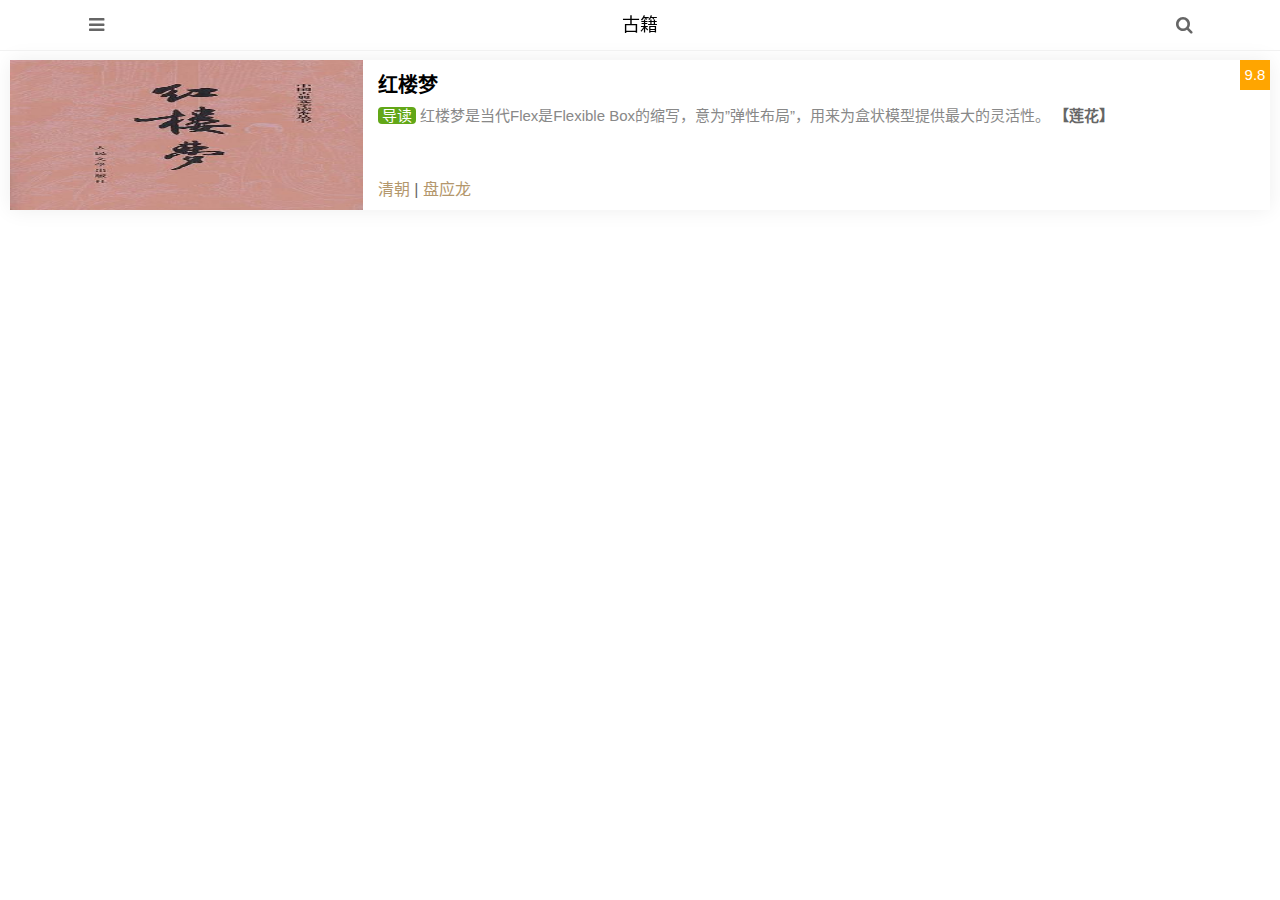
==== book/book.html @ 469dbaa5 "Initial commit" ====
<!DOCTYPE html>
<html lang="zh-CN">
<head>
    <meta charset="UTF-8">
    <meta http-equiv="X-UA-Compatible" content="IE=edge">
    <meta name="viewport" content="width=device-width, initial-scale=1">
    <link rel="stylesheet" href="../font-awesome-4.7.0/css/font-awesome.min.css">
    <title>古籍</title>
</head>
<style>
    body{
        margin: 0;
        padding: 0;
        font-family: tahoma, arial, 'Hiragino Sans GB', '\5b8b\4f53', sans-serif;
    }
    .header{
        position: fixed;
        top: 0;
        left: 0;
        right: 0;
        height: 50px;
        line-height: 50px;
        font-size: 18px;
        text-align: center;
        border-bottom: 1px solid #f1f1f1;
        z-index: 100;
        display: inline-flex;
    }
    .header .header-title{
        width: 70%;
    }
    .header .list{
        width: 15%;
        color: #666666;
    }
    .header .search{
        width: 15%;
        color: #666666;
    }
    .main{
        margin-top: 50px;
        padding: 10px;
    }
    .book-item{
        position: relative;
        display: inline-flex;
        height: 150px;
        width: 100%;
        background-color: #ffffff;
        box-shadow: 0 0 20px #eeeeee;
        margin-bottom: 20px;
    }
    .book-item .book-score{
        position: absolute;
        top: 0;
        right: 0;
        background-color: orange;
        color: #ffffff;
        width: 30px;
        height: 30px;
        font-size: 15px;
        text-align: center;
        line-height: 30px;
    }
    .book-item .book-image{
        box-sizing: border-box;
        width: 28%;
        height: 100%;
    }
    .book-item .book-image img{
        height: 100%;
        width: 100%;
    }
    .book-item .book-content{
        box-sizing: border-box;
        width: 72%;
        height: 100%;
        padding: 5px;
    }
    .book-item .book-content .book-title{
        height: 40px;
        box-sizing: border-box;
        text-indent: 10px;
        line-height: 40px;
        font-size: 20px;
        font-weight: bold;
    }
    .book-item .book-content .book-author{
        height: 30px;
        line-height: 30px;
        box-sizing: border-box;
        text-indent: 10px;
        color: #b4976c;
    }
    .book-item .book-content .book-intro{
        height: 70px;
        box-sizing: border-box;
        text-indent: 10px;
        color: #888888;
        font-size: 15px;
        line-height: 150%;
    }
    .book-item .book-content .book-intro .book-intro-title{
        background-color: #62a717;
        color: #ffffff;
        border-radius: 4px;
        padding: 0 4px;
    }
</style>
<body>
<div class="header">
    <a href="" class="list"><i class="fa fa-bars"></i></a>
    <span class="header-title">古籍</span>
    <a href="" class="search"><i class="fa fa-search"></i></a>
</div>
<div class="main">
    <div class="book-item">
        <div class="book-score">9.8</div>
        <div class="book-image">
            <img src="../image/book_test.jpg" alt="红楼梦">
        </div>
        <div class="book-content">
            <div class="book-title">红楼梦</div>
            <div class="book-intro">
                <span class="book-intro-title">导读</span>
                <span>红楼梦是当代Flex是Flexible Box的缩写，意为”弹性布局”，用来为盒状模型提供最大的灵活性。</span>
                <span style="font-weight: bold;color: #666666">【莲花】</span>
            </div>
            <div class="book-author">
                <span>清朝</span><span style="color: #666666"> | </span><span>盘应龙</span>
            </div>
        </div>
    </div>
</div>
</body>
</html>
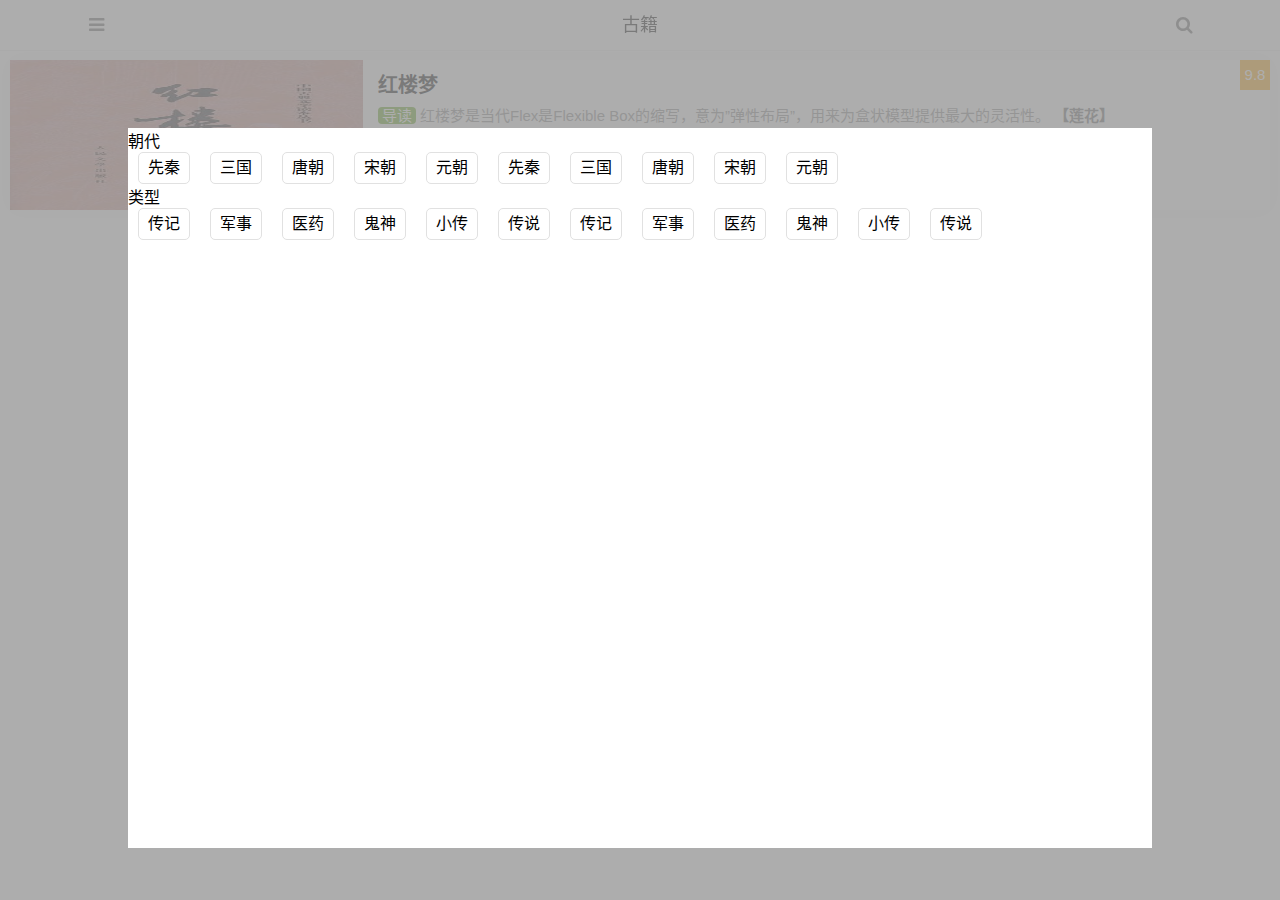
==== commit 934ef19e: "book" ====
--- a/book/book.html
+++ b/book/book.html
@@ -29,7 +29,7 @@
     .header .header-title{
         width: 70%;
     }
-    .header .list{
+    .header .select{
         width: 15%;
         color: #666666;
     }
@@ -106,10 +106,41 @@
         border-radius: 4px;
         padding: 0 4px;
     }
+    .select-zzc{
+        position: fixed;
+        z-index: 200;
+        top: 0;
+        left: 0;
+        right: 0;
+        bottom: 0;
+        display: flex;
+        background-color: rgba(153,153,153,0.8);
+    }
+    .select-box{
+        height: 80%;
+        width: 80%;
+        margin-left: 10%;
+        margin-top: 10%;
+        box-sizing: border-box;
+        background-color: #ffffff;
+    }
+    .book-type{
+        display: inline-flex;
+    }
+    .book-type-item{
+        border: 1px solid #e1e1e1;
+        border-radius: 5px;
+        display: block;
+        width: 50px;
+        height: 30px;
+        line-height: 30px;
+        text-align: center;
+        margin: 0 10px;
+    }
 </style>
 <body>
 <div class="header">
-    <a href="" class="list"><i class="fa fa-bars"></i></a>
+    <a href="" class="select"><i class="fa fa-bars"></i></a>
     <span class="header-title">古籍</span>
     <a href="" class="search"><i class="fa fa-search"></i></a>
 </div>
@@ -132,5 +163,38 @@
         </div>
     </div>
 </div>
+<!--弹框-->
+<div class="select-zzc">
+    <div class="select-box">
+        <div><span>朝代</span></div>
+        <div class="book-type">
+            <span class="book-type-item">先秦</span>
+            <span class="book-type-item">三国</span>
+            <span class="book-type-item">唐朝</span>
+            <span class="book-type-item">宋朝</span>
+            <span class="book-type-item">元朝</span>
+            <span class="book-type-item">先秦</span>
+            <span class="book-type-item">三国</span>
+            <span class="book-type-item">唐朝</span>
+            <span class="book-type-item">宋朝</span>
+            <span class="book-type-item">元朝</span>
+        </div>
+        <div><span>类型</span></div>
+        <div class="book-type">
+            <span class="book-type-item">传记</span>
+            <span class="book-type-item">军事</span>
+            <span class="book-type-item">医药</span>
+            <span class="book-type-item">鬼神</span>
+            <span class="book-type-item">小传</span>
+            <span class="book-type-item">传说</span>
+            <span class="book-type-item">传记</span>
+            <span class="book-type-item">军事</span>
+            <span class="book-type-item">医药</span>
+            <span class="book-type-item">鬼神</span>
+            <span class="book-type-item">小传</span>
+            <span class="book-type-item">传说</span>
+        </div>
+    </div>
+</div>
 </body>
 </html>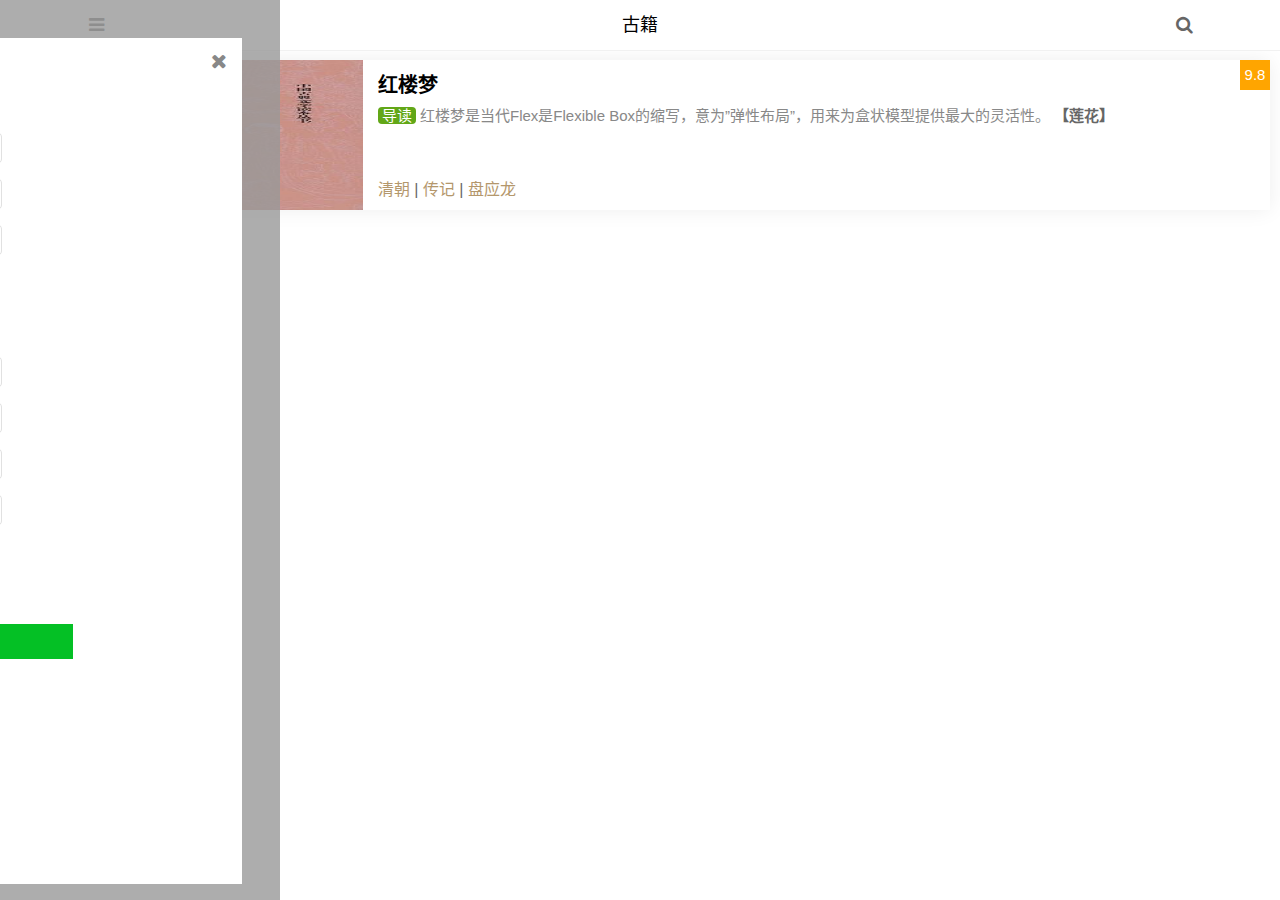
==== commit bd4ad021: "book" ====
--- a/book/book.html
+++ b/book/book.html
@@ -25,6 +25,7 @@
         border-bottom: 1px solid #f1f1f1;
         z-index: 100;
         display: inline-flex;
+        background-color: #ffffff;
     }
     .header .header-title{
         width: 70%;
@@ -110,37 +111,96 @@
         position: fixed;
         z-index: 200;
         top: 0;
-        left: 0;
-        right: 0;
-        bottom: 0;
+        left: -1000px;
+        width: 100%;
+        height: 100%;
         display: flex;
         background-color: rgba(153,153,153,0.8);
+        transition: left .3s;
     }
     .select-box{
-        height: 80%;
-        width: 80%;
-        margin-left: 10%;
-        margin-top: 10%;
+        height: 94%;
+        width: 94%;
+        margin-left: 3%;
+        margin-top: 3%;
         box-sizing: border-box;
         background-color: #ffffff;
     }
     .book-type{
         display: inline-flex;
+        width: 100%;
+        padding-left: 15px;
+    }
+    .book-types{
+        box-sizing: border-box;
+        width: 24%;
+        text-align: center;
+        height: 46px;
     }
     .book-type-item{
         border: 1px solid #e1e1e1;
         border-radius: 5px;
         display: block;
-        width: 50px;
+        width: 80px;
         height: 30px;
+        margin-top: 8px;
         line-height: 30px;
+        color: #666666;
+        font-size: 15px;
+    }
+    .book-type-item-active{
+        border: 1px solid orange;
+        color: orange;
+    }
+    .book-type-title{
+        height: 40px;
+        line-height: 40px;
+        padding-left: 15px;
+        color: #b4976c;
         text-align: center;
-        margin: 0 10px;
+    }
+    .book-type-close{
+        text-align: right;
+        height: 46px;
+        line-height: 46px;
+        font-size: 20px;
+        color: #888888;
+    }
+    .book-type-close i{
+        padding: 0 15px;
+    }
+    .book-foot{
+        height: 50px;
+        line-height: 50px;
+        display: inline-flex;
+        width: 100%;
+        padding: 0 10%;
+        margin-top: 40px;
+    }
+    .book-btn{
+        width: 40%;
+        text-align: center;
+    }
+    .book-btn button{
+        width: 80%;
+        height: 70%;
+        letter-spacing: 4px;
+        font-size: 16px;
+        border: transparent;
+        outline: none;
+    }
+    .book-btn-cancel button{
+        background-color: #e1e1e1;
+        color: #888888;
+    }
+    .book-btn-yes button{
+        background-color: #04c025;
+        color: #ffffff;
     }
 </style>
 <body>
 <div class="header">
-    <a href="" class="select"><i class="fa fa-bars"></i></a>
+    <a href="javascript:openBookType()" class="select"><i class="fa fa-bars"></i></a>
     <span class="header-title">古籍</span>
     <a href="" class="search"><i class="fa fa-search"></i></a>
 </div>
@@ -158,43 +218,183 @@
                 <span style="font-weight: bold;color: #666666">【莲花】</span>
             </div>
             <div class="book-author">
-                <span>清朝</span><span style="color: #666666"> | </span><span>盘应龙</span>
+                <span>清朝</span>
+                <span style="color: #666666"> | </span>
+                <span>传记</span>
+                <span style="color: #666666"> | </span>
+                <span>盘应龙</span>
             </div>
         </div>
     </div>
 </div>
 <!--弹框-->
-<div class="select-zzc">
+<div id="book-type" class="select-zzc">
     <div class="select-box">
-        <div><span>朝代</span></div>
-        <div class="book-type">
-            <span class="book-type-item">先秦</span>
-            <span class="book-type-item">三国</span>
-            <span class="book-type-item">唐朝</span>
-            <span class="book-type-item">宋朝</span>
-            <span class="book-type-item">元朝</span>
-            <span class="book-type-item">先秦</span>
-            <span class="book-type-item">三国</span>
-            <span class="book-type-item">唐朝</span>
-            <span class="book-type-item">宋朝</span>
-            <span class="book-type-item">元朝</span>
-        </div>
-        <div><span>类型</span></div>
-        <div class="book-type">
-            <span class="book-type-item">传记</span>
-            <span class="book-type-item">军事</span>
-            <span class="book-type-item">医药</span>
-            <span class="book-type-item">鬼神</span>
-            <span class="book-type-item">小传</span>
-            <span class="book-type-item">传说</span>
-            <span class="book-type-item">传记</span>
-            <span class="book-type-item">军事</span>
-            <span class="book-type-item">医药</span>
-            <span class="book-type-item">鬼神</span>
-            <span class="book-type-item">小传</span>
-            <span class="book-type-item">传说</span>
+        <div class="book-type-close">
+            <i class="fa fa-close" onclick="closeBookType()"></i>
+        </div>
+        <div class="book-type-title"><span>----------- 朝代 -----------</span></div>
+        <div>
+            <div class="book-type">
+                <div class="book-types">
+                    <span class="book-type-item">先秦</span>
+                </div>
+                <div class="book-types">
+                    <span class="book-type-item">秦朝</span>
+                </div>
+                <div class="book-types">
+                    <span class="book-type-item">汉朝</span>
+                </div>
+                <div class="book-types">
+                    <span class="book-type-item">三国时期</span>
+                </div>
+            </div>
+            <div class="book-type">
+                <div class="book-types">
+                    <span class="book-type-item">东西晋</span>
+                </div>
+                <div class="book-types">
+                    <span class="book-type-item">南北朝</span>
+                </div>
+                <div class="book-types">
+                    <span class="book-type-item">隋朝</span>
+                </div>
+                <div class="book-types">
+                    <span class="book-type-item">唐朝</span>
+                </div>
+            </div>
+            <div class="book-type">
+                <div class="book-types">
+                    <span class="book-type-item">五代十国</span>
+                </div>
+                <div class="book-types">
+                    <span class="book-type-item">宋朝</span>
+                </div>
+                <div class="book-types">
+                    <span class="book-type-item">元朝</span>
+                </div>
+                <div class="book-types">
+                    <span class="book-type-item">明朝</span>
+                </div>
+            </div>
+            <div class="book-type">
+                <div class="book-types">
+                    <span class="book-type-item">清朝</span>
+                </div>
+                <div class="book-types">
+                    <span class="book-type-item">民国近代</span>
+                </div>
+                <div class="book-types">
+                    <span class="book-type-item">现代</span>
+                </div>
+            </div>
+        </div>
+        <div class="book-type-title"><span>----------- 类型 -----------</span></div>
+        <div>
+            <div class="book-type">
+                <div class="book-types">
+                    <span class="book-type-item">传记</span>
+                </div>
+                <div class="book-types">
+                    <span class="book-type-item">佛教</span>
+                </div>
+                <div class="book-types">
+                    <span class="book-type-item">军事</span>
+                </div>
+                <div class="book-types">
+                    <span class="book-type-item">农业</span>
+                </div>
+            </div>
+            <div class="book-type">
+                <div class="book-types">
+                    <span class="book-type-item">医学</span>
+                </div>
+                <div class="book-types">
+                    <span class="book-type-item">历史演义</span>
+                </div>
+                <div class="book-types">
+                    <span class="book-type-item">史记</span>
+                </div>
+                <div class="book-types">
+                    <span class="book-type-item">地理</span>
+                </div>
+            </div>
+            <div class="book-type">
+                <div class="book-types">
+                    <span class="book-type-item">小传</span>
+                </div>
+                <div class="book-types">
+                    <span class="book-type-item">武侠</span>
+                </div>
+                <div class="book-types">
+                    <span class="book-type-item">百科</span>
+                </div>
+                <div class="book-types">
+                    <span class="book-type-item">神魔</span>
+                </div>
+            </div>
+            <div class="book-type">
+                <div class="book-types">
+                    <span class="book-type-item">笔记</span>
+                </div>
+                <div class="book-types">
+                    <span class="book-type-item">算术</span>
+                </div>
+                <div class="book-types">
+                    <span class="book-type-item">评书</span>
+                </div>
+                <div class="book-types">
+                    <span class="book-type-item">诗词</span>
+                </div>
+            </div>
+            <div class="book-type">
+                <div class="book-types">
+                    <span class="book-type-item">音乐</span>
+                </div>
+                <div class="book-types">
+                    <span class="book-type-item">风水</span>
+                </div>
+            </div>
+        </div>
+        <div class="book-foot">
+            <div class="book-btn book-btn-cancel">
+                <button onclick="clearBookType()">清空</button>
+            </div>
+            <div class="book-btn book-btn-yes">
+                <button onclick="confirmBookType()">确定</button>
+            </div>
         </div>
     </div>
 </div>
 </body>
+<script src="../js/jquery-1.11.3.js"></script>
+<script>
+    //古籍选择关闭
+    function closeBookType() {
+        $("#book-type").css("left","-1000px");
+        setTimeout(function () {
+            $("#book-type").hide();
+        },300);
+    }
+    //古籍选择开启
+    function openBookType() {
+        $("#book-type").show();
+        setTimeout(function () {
+            $("#book-type").css("left","0");
+        },100);
+    }
+    //古籍选择清空
+    function clearBookType() {
+        $("#book-type").find(".book-type-item").removeClass("book-type-item-active");
+    }
+    //估计选择确认
+    function confirmBookType() {
+        closeBookType();
+    }
+    //古籍选择的点击
+    $(".book-type-item").on("click",function () {
+        $(this).parent().parent().parent().find(".book-type-item").removeClass("book-type-item-active");
+        $(this).addClass("book-type-item-active");
+    });
+</script>
 </html>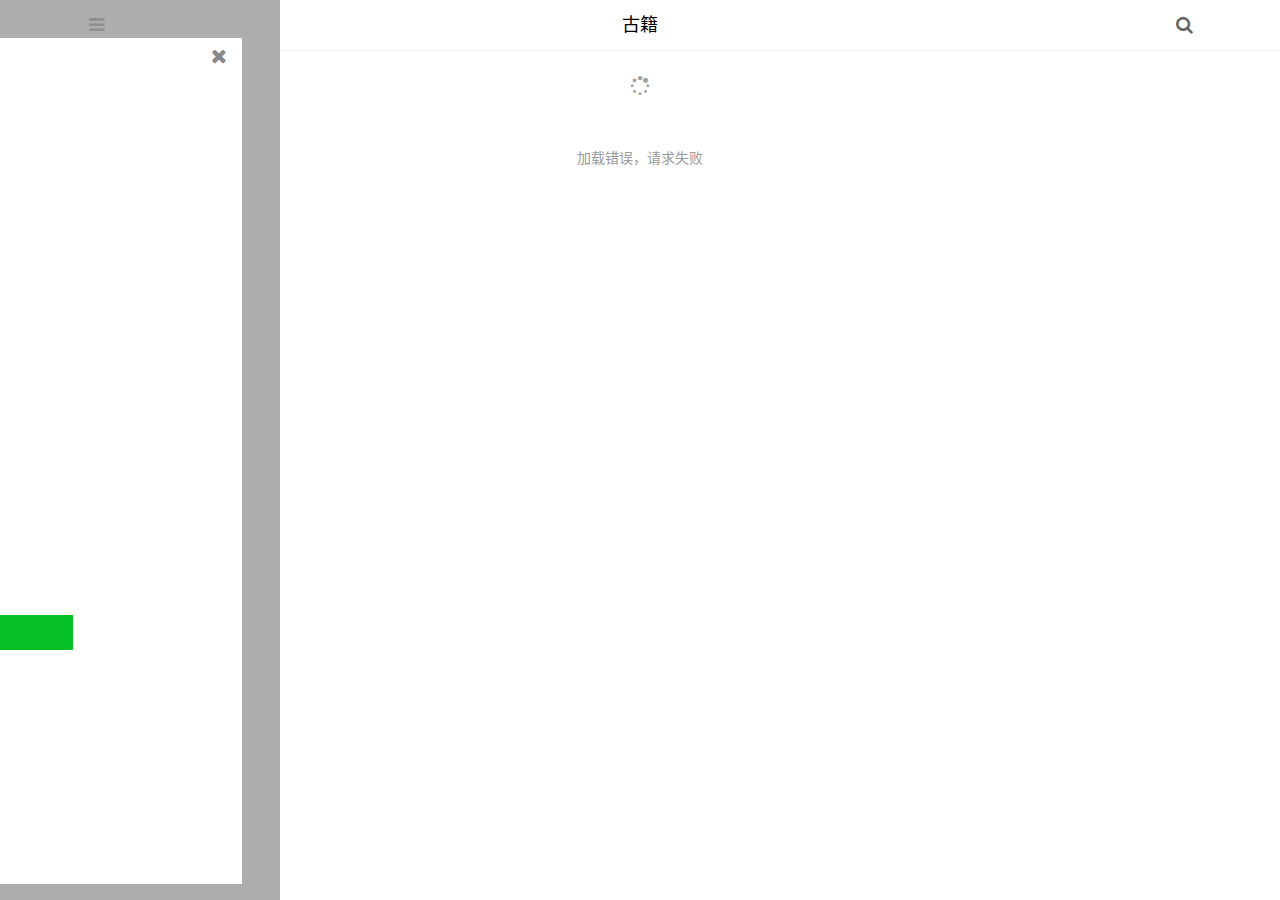
==== commit 889f7f0c: "book" ====
--- a/book/book.html
+++ b/book/book.html
@@ -5,199 +5,9 @@
     <meta http-equiv="X-UA-Compatible" content="IE=edge">
     <meta name="viewport" content="width=device-width, initial-scale=1">
     <link rel="stylesheet" href="../font-awesome-4.7.0/css/font-awesome.min.css">
+    <link rel="stylesheet" href="../css/book/book.css">
     <title>古籍</title>
 </head>
-<style>
-    body{
-        margin: 0;
-        padding: 0;
-        font-family: tahoma, arial, 'Hiragino Sans GB', '\5b8b\4f53', sans-serif;
-    }
-    .header{
-        position: fixed;
-        top: 0;
-        left: 0;
-        right: 0;
-        height: 50px;
-        line-height: 50px;
-        font-size: 18px;
-        text-align: center;
-        border-bottom: 1px solid #f1f1f1;
-        z-index: 100;
-        display: inline-flex;
-        background-color: #ffffff;
-    }
-    .header .header-title{
-        width: 70%;
-    }
-    .header .select{
-        width: 15%;
-        color: #666666;
-    }
-    .header .search{
-        width: 15%;
-        color: #666666;
-    }
-    .main{
-        margin-top: 50px;
-        padding: 10px;
-    }
-    .book-item{
-        position: relative;
-        display: inline-flex;
-        height: 150px;
-        width: 100%;
-        background-color: #ffffff;
-        box-shadow: 0 0 20px #eeeeee;
-        margin-bottom: 20px;
-    }
-    .book-item .book-score{
-        position: absolute;
-        top: 0;
-        right: 0;
-        background-color: orange;
-        color: #ffffff;
-        width: 30px;
-        height: 30px;
-        font-size: 15px;
-        text-align: center;
-        line-height: 30px;
-    }
-    .book-item .book-image{
-        box-sizing: border-box;
-        width: 28%;
-        height: 100%;
-    }
-    .book-item .book-image img{
-        height: 100%;
-        width: 100%;
-    }
-    .book-item .book-content{
-        box-sizing: border-box;
-        width: 72%;
-        height: 100%;
-        padding: 5px;
-    }
-    .book-item .book-content .book-title{
-        height: 40px;
-        box-sizing: border-box;
-        text-indent: 10px;
-        line-height: 40px;
-        font-size: 20px;
-        font-weight: bold;
-    }
-    .book-item .book-content .book-author{
-        height: 30px;
-        line-height: 30px;
-        box-sizing: border-box;
-        text-indent: 10px;
-        color: #b4976c;
-    }
-    .book-item .book-content .book-intro{
-        height: 70px;
-        box-sizing: border-box;
-        text-indent: 10px;
-        color: #888888;
-        font-size: 15px;
-        line-height: 150%;
-    }
-    .book-item .book-content .book-intro .book-intro-title{
-        background-color: #62a717;
-        color: #ffffff;
-        border-radius: 4px;
-        padding: 0 4px;
-    }
-    .select-zzc{
-        position: fixed;
-        z-index: 200;
-        top: 0;
-        left: -1000px;
-        width: 100%;
-        height: 100%;
-        display: flex;
-        background-color: rgba(153,153,153,0.8);
-        transition: left .3s;
-    }
-    .select-box{
-        height: 94%;
-        width: 94%;
-        margin-left: 3%;
-        margin-top: 3%;
-        box-sizing: border-box;
-        background-color: #ffffff;
-    }
-    .book-type{
-        display: inline-flex;
-        width: 100%;
-        padding-left: 15px;
-    }
-    .book-types{
-        box-sizing: border-box;
-        width: 24%;
-        text-align: center;
-        height: 46px;
-    }
-    .book-type-item{
-        border: 1px solid #e1e1e1;
-        border-radius: 5px;
-        display: block;
-        width: 80px;
-        height: 30px;
-        margin-top: 8px;
-        line-height: 30px;
-        color: #666666;
-        font-size: 15px;
-    }
-    .book-type-item-active{
-        border: 1px solid orange;
-        color: orange;
-    }
-    .book-type-title{
-        height: 40px;
-        line-height: 40px;
-        padding-left: 15px;
-        color: #b4976c;
-        text-align: center;
-    }
-    .book-type-close{
-        text-align: right;
-        height: 46px;
-        line-height: 46px;
-        font-size: 20px;
-        color: #888888;
-    }
-    .book-type-close i{
-        padding: 0 15px;
-    }
-    .book-foot{
-        height: 50px;
-        line-height: 50px;
-        display: inline-flex;
-        width: 100%;
-        padding: 0 10%;
-        margin-top: 40px;
-    }
-    .book-btn{
-        width: 40%;
-        text-align: center;
-    }
-    .book-btn button{
-        width: 80%;
-        height: 70%;
-        letter-spacing: 4px;
-        font-size: 16px;
-        border: transparent;
-        outline: none;
-    }
-    .book-btn-cancel button{
-        background-color: #e1e1e1;
-        color: #888888;
-    }
-    .book-btn-yes button{
-        background-color: #04c025;
-        color: #ffffff;
-    }
-</style>
 <body>
 <div class="header">
     <a href="javascript:openBookType()" class="select"><i class="fa fa-bars"></i></a>
@@ -205,26 +15,34 @@
     <a href="" class="search"><i class="fa fa-search"></i></a>
 </div>
 <div class="main">
-    <div class="book-item">
-        <div class="book-score">9.8</div>
-        <div class="book-image">
-            <img src="../image/book_test.jpg" alt="红楼梦">
-        </div>
-        <div class="book-content">
-            <div class="book-title">红楼梦</div>
-            <div class="book-intro">
-                <span class="book-intro-title">导读</span>
-                <span>红楼梦是当代Flex是Flexible Box的缩写，意为”弹性布局”，用来为盒状模型提供最大的灵活性。</span>
-                <span style="font-weight: bold;color: #666666">【莲花】</span>
-            </div>
-            <div class="book-author">
-                <span>清朝</span>
-                <span style="color: #666666"> | </span>
-                <span>传记</span>
-                <span style="color: #666666"> | </span>
-                <span>盘应龙</span>
-            </div>
-        </div>
+    <div id="book-item">
+        <div class="book-item">
+            <div class="book-score">9.8</div>
+            <div class="book-image">
+                <img src="../image/book_test.jpg" alt="红楼梦">
+            </div>
+            <div class="book-content">
+                <div class="book-title">红楼梦</div>
+                <div class="book-intro">
+                    <span class="book-intro-title">导读</span>
+                    <span>红楼梦是当代Flex是Flexible Box的缩写，意为”弹性布局”，用来为盒状模型提供最大的灵活性。</span>
+                    <span style="font-weight: bold;color: #666666">【莲花】</span>
+                </div>
+                <div class="book-author">
+                    <span>清朝</span>
+                    <span style="color: #666666"> | </span>
+                    <span>传记</span>
+                    <span style="color: #666666"> | </span>
+                    <span>盘应龙</span>
+                </div>
+            </div>
+        </div>
+    </div>
+    <div class="book-loading">
+        <i class="fa fa-spinner fa-pulse"></i>
+    </div>
+    <div class="book-load-error">
+        <span>加载错误，请求失败</span>
     </div>
 </div>
 <!--弹框-->
@@ -233,126 +51,139 @@
         <div class="book-type-close">
             <i class="fa fa-close" onclick="closeBookType()"></i>
         </div>
+        <div class="book-type-title"><span>----------- 基本 -----------</span></div>
+        <div id="book-param-free">
+            <div class="book-type">
+                <div class="book-types"></div>
+                <div class="book-types">
+                    <span class="book-type-item" data-id="1">免费</span>
+                </div>
+                <div class="book-types">
+                    <span class="book-type-item" data-id="0">收费</span>
+                </div>
+                <div class="book-types"></div>
+            </div>
+        </div>
         <div class="book-type-title"><span>----------- 朝代 -----------</span></div>
-        <div>
-            <div class="book-type">
-                <div class="book-types">
-                    <span class="book-type-item">先秦</span>
-                </div>
-                <div class="book-types">
-                    <span class="book-type-item">秦朝</span>
-                </div>
-                <div class="book-types">
-                    <span class="book-type-item">汉朝</span>
-                </div>
-                <div class="book-types">
-                    <span class="book-type-item">三国时期</span>
-                </div>
-            </div>
-            <div class="book-type">
-                <div class="book-types">
-                    <span class="book-type-item">东西晋</span>
-                </div>
-                <div class="book-types">
-                    <span class="book-type-item">南北朝</span>
-                </div>
-                <div class="book-types">
-                    <span class="book-type-item">隋朝</span>
-                </div>
-                <div class="book-types">
-                    <span class="book-type-item">唐朝</span>
-                </div>
-            </div>
-            <div class="book-type">
-                <div class="book-types">
-                    <span class="book-type-item">五代十国</span>
-                </div>
-                <div class="book-types">
-                    <span class="book-type-item">宋朝</span>
-                </div>
-                <div class="book-types">
-                    <span class="book-type-item">元朝</span>
-                </div>
-                <div class="book-types">
-                    <span class="book-type-item">明朝</span>
-                </div>
-            </div>
-            <div class="book-type">
-                <div class="book-types">
-                    <span class="book-type-item">清朝</span>
-                </div>
-                <div class="book-types">
-                    <span class="book-type-item">民国近代</span>
-                </div>
-                <div class="book-types">
-                    <span class="book-type-item">现代</span>
+        <div id="book-param-dynasty">
+            <div class="book-type">
+                <div class="book-types">
+                    <span class="book-type-item" data-id="1">先秦</span>
+                </div>
+                <div class="book-types">
+                    <span class="book-type-item" data-id="2">秦朝</span>
+                </div>
+                <div class="book-types">
+                    <span class="book-type-item" data-id="3">汉朝</span>
+                </div>
+                <div class="book-types">
+                    <span class="book-type-item" data-id="4">三国时期</span>
+                </div>
+            </div>
+            <div class="book-type">
+                <div class="book-types">
+                    <span class="book-type-item" data-id="5">东西晋</span>
+                </div>
+                <div class="book-types">
+                    <span class="book-type-item" data-id="6">南北朝</span>
+                </div>
+                <div class="book-types">
+                    <span class="book-type-item" data-id="7">隋朝</span>
+                </div>
+                <div class="book-types">
+                    <span class="book-type-item" data-id="8">唐朝</span>
+                </div>
+            </div>
+            <div class="book-type">
+                <div class="book-types">
+                    <span class="book-type-item" data-id="9">五代十国</span>
+                </div>
+                <div class="book-types">
+                    <span class="book-type-item" data-id="10">宋朝</span>
+                </div>
+                <div class="book-types">
+                    <span class="book-type-item" data-id="11">元朝</span>
+                </div>
+                <div class="book-types">
+                    <span class="book-type-item" data-id="12">明朝</span>
+                </div>
+            </div>
+            <div class="book-type">
+                <div class="book-types">
+                    <span class="book-type-item" data-id="13">清朝</span>
+                </div>
+                <div class="book-types">
+                    <span class="book-type-item" data-id="14">民国近代</span>
+                </div>
+                <div class="book-types">
+                    <span class="book-type-item" data-id="15">现代</span>
                 </div>
             </div>
         </div>
         <div class="book-type-title"><span>----------- 类型 -----------</span></div>
-        <div>
-            <div class="book-type">
-                <div class="book-types">
-                    <span class="book-type-item">传记</span>
-                </div>
-                <div class="book-types">
-                    <span class="book-type-item">佛教</span>
-                </div>
-                <div class="book-types">
-                    <span class="book-type-item">军事</span>
-                </div>
-                <div class="book-types">
-                    <span class="book-type-item">农业</span>
-                </div>
-            </div>
-            <div class="book-type">
-                <div class="book-types">
-                    <span class="book-type-item">医学</span>
-                </div>
-                <div class="book-types">
-                    <span class="book-type-item">历史演义</span>
-                </div>
-                <div class="book-types">
-                    <span class="book-type-item">史记</span>
-                </div>
-                <div class="book-types">
-                    <span class="book-type-item">地理</span>
-                </div>
-            </div>
-            <div class="book-type">
-                <div class="book-types">
-                    <span class="book-type-item">小传</span>
-                </div>
-                <div class="book-types">
-                    <span class="book-type-item">武侠</span>
-                </div>
-                <div class="book-types">
-                    <span class="book-type-item">百科</span>
-                </div>
-                <div class="book-types">
-                    <span class="book-type-item">神魔</span>
-                </div>
-            </div>
-            <div class="book-type">
-                <div class="book-types">
-                    <span class="book-type-item">笔记</span>
-                </div>
-                <div class="book-types">
-                    <span class="book-type-item">算术</span>
-                </div>
-                <div class="book-types">
-                    <span class="book-type-item">评书</span>
-                </div>
-                <div class="book-types">
-                    <span class="book-type-item">诗词</span>
-                </div>
-            </div>
-            <div class="book-type">
-                <div class="book-types">
-                    <span class="book-type-item">音乐</span>
-                </div>
-                <div class="book-types">
-                    <span class="book-type-item">风水</span>
+        <div id="book-param-type">
+            <div class="book-type">
+                <div class="book-types">
+                    <span class="book-type-item" data-id="1">传记</span>
+                </div>
+                <div class="book-types">
+                    <span class="book-type-item" data-id="2">佛教</span>
+                </div>
+                <div class="book-types">
+                    <span class="book-type-item" data-id="3">军事</span>
+                </div>
+                <div class="book-types">
+                    <span class="book-type-item" data-id="4">农业</span>
+                </div>
+            </div>
+            <div class="book-type">
+                <div class="book-types">
+                    <span class="book-type-item" data-id="5">医学</span>
+                </div>
+                <div class="book-types">
+                    <span class="book-type-item" data-id="6">历史演义</span>
+                </div>
+                <div class="book-types">
+                    <span class="book-type-item" data-id="7">史记</span>
+                </div>
+                <div class="book-types">
+                    <span class="book-type-item" data-id="8">地理</span>
+                </div>
+            </div>
+            <div class="book-type">
+                <div class="book-types">
+                    <span class="book-type-item" data-id="9">小传</span>
+                </div>
+                <div class="book-types">
+                    <span class="book-type-item" data-id="10">武侠</span>
+                </div>
+                <div class="book-types">
+                    <span class="book-type-item" data-id="11">百科</span>
+                </div>
+                <div class="book-types">
+                    <span class="book-type-item" data-id="12">神魔</span>
+                </div>
+            </div>
+            <div class="book-type">
+                <div class="book-types">
+                    <span class="book-type-item" data-id="13">笔记</span>
+                </div>
+                <div class="book-types">
+                    <span class="book-type-item" data-id="14">算术</span>
+                </div>
+                <div class="book-types">
+                    <span class="book-type-item" data-id="15">评书</span>
+                </div>
+                <div class="book-types">
+                    <span class="book-type-item" data-id="16">诗词</span>
+                </div>
+            </div>
+            <div class="book-type">
+                <div class="book-types">
+                    <span class="book-type-item" data-id="17">音乐</span>
+                </div>
+                <div class="book-types">
+                    <span class="book-type-item" data-id="18">风水</span>
                 </div>
             </div>
         </div>
@@ -368,33 +199,6 @@
 </div>
 </body>
 <script src="../js/jquery-1.11.3.js"></script>
-<script>
-    //古籍选择关闭
-    function closeBookType() {
-        $("#book-type").css("left","-1000px");
-        setTimeout(function () {
-            $("#book-type").hide();
-        },300);
-    }
-    //古籍选择开启
-    function openBookType() {
-        $("#book-type").show();
-        setTimeout(function () {
-            $("#book-type").css("left","0");
-        },100);
-    }
-    //古籍选择清空
-    function clearBookType() {
-        $("#book-type").find(".book-type-item").removeClass("book-type-item-active");
-    }
-    //估计选择确认
-    function confirmBookType() {
-        closeBookType();
-    }
-    //古籍选择的点击
-    $(".book-type-item").on("click",function () {
-        $(this).parent().parent().parent().find(".book-type-item").removeClass("book-type-item-active");
-        $(this).addClass("book-type-item-active");
-    });
-</script>
+<script src="../js/main.js"></script>
+<script src="../js/book/book.js"></script>
 </html>--- a/css/book/book.css
+++ b/css/book/book.css
@@ -0,0 +1,209 @@
+body{
+    margin: 0;
+    padding: 0;
+    font-family: arial, 'Hiragino Sans GB', '\5b8b\4f53', sans-serif;
+}
+.header{
+    position: fixed;
+    top: 0;
+    left: 0;
+    right: 0;
+    height: 50px;
+    line-height: 50px;
+    font-size: 18px;
+    text-align: center;
+    border-bottom: 1px solid #f1f1f1;
+    z-index: 100;
+    display: inline-flex;
+    background-color: #ffffff;
+}
+.header .header-title{
+    width: 70%;
+}
+.header .select{
+    width: 15%;
+    color: #666666;
+}
+.header .search{
+    width: 15%;
+    color: #666666;
+}
+.main{
+    margin-top: 50px;
+    padding: 10px;
+}
+.book-item{
+    position: relative;
+    display: inline-flex;
+    height: 150px;
+    width: 100%;
+    background-color: #ffffff;
+    box-shadow: 0 0 20px #eeeeee;
+    margin-bottom: 10px;
+}
+.book-item .book-score{
+    position: absolute;
+    top: 0;
+    right: 0;
+    background-color: orange;
+    color: #ffffff;
+    width: 30px;
+    height: 30px;
+    font-size: 14px;
+    text-align: center;
+    line-height: 30px;
+}
+.book-item .book-image{
+    box-sizing: border-box;
+    width: 28%;
+    height: 100%;
+}
+.book-item .book-image img{
+    height: 100%;
+    width: 100%;
+}
+.book-item .book-content{
+    box-sizing: border-box;
+    width: 72%;
+    height: 100%;
+    padding: 5px;
+}
+.book-item .book-content .book-title{
+    height: 40px;
+    box-sizing: border-box;
+    text-indent: 10px;
+    line-height: 40px;
+    font-size: 16px;
+    font-weight: bold;
+}
+.book-item .book-content .book-author{
+    height: 30px;
+    line-height: 30px;
+    box-sizing: border-box;
+    text-indent: 10px;
+    color: #b4976c;
+    font-size: 14px;
+}
+.book-item .book-content .book-intro{
+    height: 70px;
+    box-sizing: border-box;
+    text-indent: 10px;
+    color: #888888;
+    font-size: 14px;
+    line-height: 150%;
+}
+.book-item .book-content .book-intro .book-intro-title{
+    background-color: #62a717;
+    color: #ffffff;
+    border-radius: 4px;
+    padding: 0 4px;
+}
+.select-zzc{
+    position: fixed;
+    z-index: 200;
+    top: 0;
+    left: -1000px;
+    width: 100%;
+    height: 100%;
+    display: flex;
+    background-color: rgba(153,153,153,0.8);
+    transition: left .3s;
+}
+.select-box{
+    height: 94%;
+    width: 94%;
+    margin-left: 3%;
+    margin-top: 3%;
+    box-sizing: border-box;
+    background-color: #ffffff;
+}
+.book-type{
+    display: inline-flex;
+    width: 100%;
+    padding-left: 15px;
+}
+.book-types{
+    box-sizing: border-box;
+    width: 24%;
+    text-align: center;
+    height: 40px;
+    font-size: 14px;
+}
+.book-type-item{
+    border: 1px solid #e1e1e1;
+    box-sizing: border-box;
+    border-radius: 5px;
+    display: block;
+    width: 80px;
+    height: 28px;
+    margin-top: 4px;
+    line-height: 28px;
+    color: #666666;
+    font-size: 14px;
+}
+.book-type-item-active{
+    border: 1px solid orange;
+    color: orange;
+}
+.book-type-title{
+    height: 30px;
+    line-height: 30px;
+    padding-left: 15px;
+    color: #b4976c;
+    text-align: center;
+    font-size: 14px;
+}
+.book-type-close{
+    text-align: right;
+    height: 36px;
+    line-height: 36px;
+    font-size: 20px;
+    color: #888888;
+}
+.book-type-close i{
+    padding: 0 15px;
+}
+.book-foot{
+    height: 50px;
+    line-height: 50px;
+    display: inline-flex;
+    width: 100%;
+    padding: 0 10%;
+    margin-top: 40px;
+}
+.book-btn{
+    width: 40%;
+    text-align: center;
+}
+.book-btn button{
+    width: 80%;
+    height: 70%;
+    letter-spacing: 4px;
+    font-size: 14px;
+    border: transparent;
+    outline: none;
+}
+.book-btn-cancel button{
+    background-color: #e1e1e1;
+    color: #888888;
+}
+.book-btn-yes button{
+    background-color: #04c025;
+    color: #ffffff;
+}
+.book-loading{
+    text-align: center;
+    padding: 15px 0;
+    font-size: 20px;
+    color: #a1a1a1;
+    display: none;
+}
+.book-load-error{
+    margin-top: 30px;
+    font-size: 14px;
+    height: 30px;
+    line-height: 30px;
+    display: none;
+    text-align: center;
+    color: #999999;
+}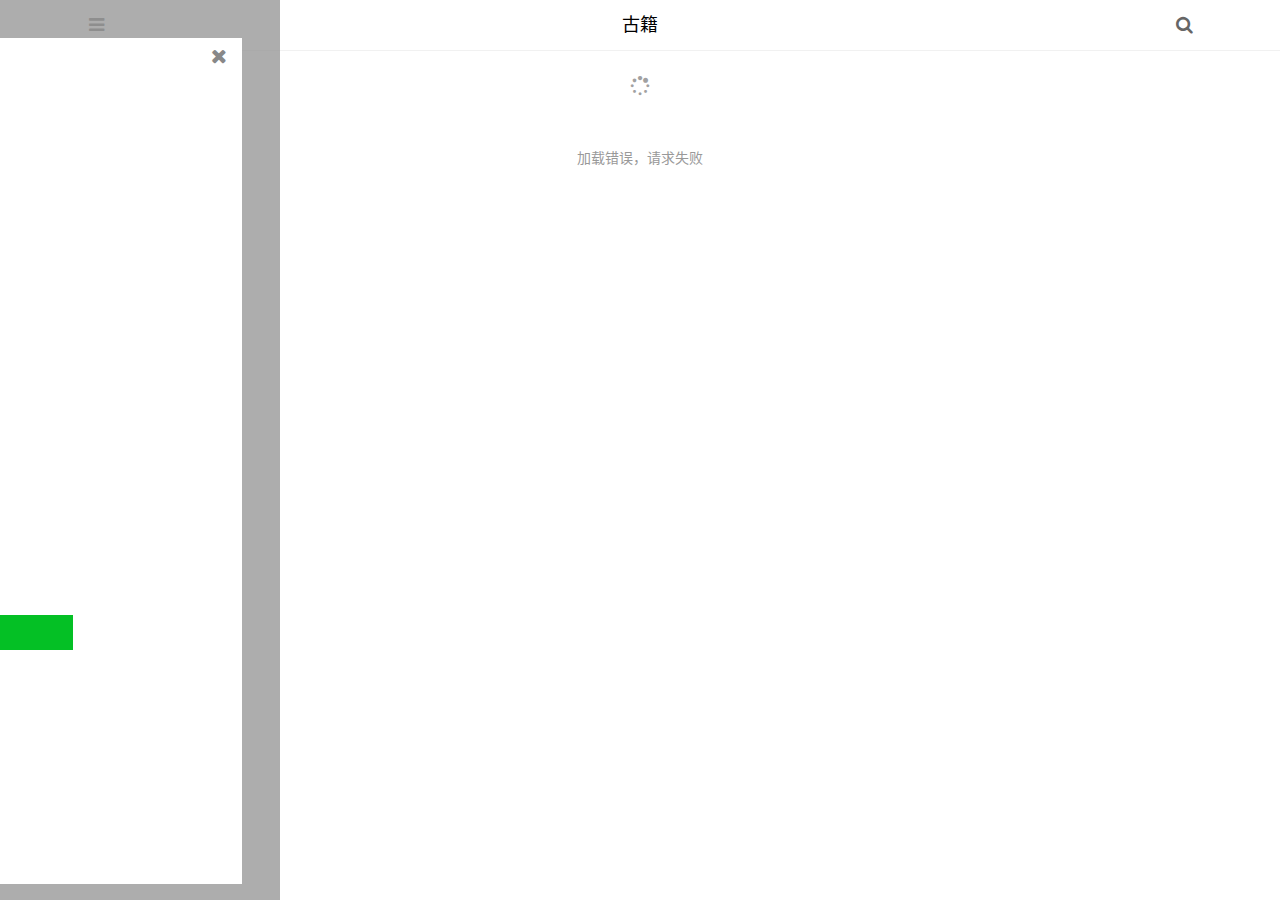
==== commit 060bb069: "book" ====
--- a/book/book.html
+++ b/book/book.html
@@ -16,7 +16,7 @@
 </div>
 <div class="main">
     <div id="book-item">
-        <div class="book-item">
+        <!--<div class="book-item">
             <div class="book-score">9.8</div>
             <div class="book-image">
                 <img src="../image/book_test.jpg" alt="红楼梦">
@@ -36,7 +36,7 @@
                     <span>盘应龙</span>
                 </div>
             </div>
-        </div>
+        </div>-->
     </div>
     <div class="book-loading">
         <i class="fa fa-spinner fa-pulse"></i>
@@ -102,21 +102,21 @@
                     <span class="book-type-item" data-id="10">宋朝</span>
                 </div>
                 <div class="book-types">
-                    <span class="book-type-item" data-id="11">元朝</span>
-                </div>
-                <div class="book-types">
-                    <span class="book-type-item" data-id="12">明朝</span>
-                </div>
-            </div>
-            <div class="book-type">
-                <div class="book-types">
-                    <span class="book-type-item" data-id="13">清朝</span>
-                </div>
-                <div class="book-types">
-                    <span class="book-type-item" data-id="14">民国近代</span>
-                </div>
-                <div class="book-types">
-                    <span class="book-type-item" data-id="15">现代</span>
+                    <span class="book-type-item" data-id="11">金朝</span>
+                </div>
+                <div class="book-types">
+                    <span class="book-type-item" data-id="12">元朝</span>
+                </div>
+            </div>
+            <div class="book-type">
+                <div class="book-types">
+                    <span class="book-type-item" data-id="13">明朝</span>
+                </div>
+                <div class="book-types">
+                    <span class="book-type-item" data-id="14">清朝</span>
+                </div>
+                <div class="book-types">
+                    <span class="book-type-item" data-id="15">近代</span>
                 </div>
             </div>
         </div>
@@ -127,63 +127,63 @@
                     <span class="book-type-item" data-id="1">传记</span>
                 </div>
                 <div class="book-types">
-                    <span class="book-type-item" data-id="2">佛教</span>
-                </div>
-                <div class="book-types">
-                    <span class="book-type-item" data-id="3">军事</span>
-                </div>
-                <div class="book-types">
-                    <span class="book-type-item" data-id="4">农业</span>
-                </div>
-            </div>
-            <div class="book-type">
-                <div class="book-types">
-                    <span class="book-type-item" data-id="5">医学</span>
-                </div>
-                <div class="book-types">
-                    <span class="book-type-item" data-id="6">历史演义</span>
-                </div>
-                <div class="book-types">
-                    <span class="book-type-item" data-id="7">史记</span>
-                </div>
-                <div class="book-types">
-                    <span class="book-type-item" data-id="8">地理</span>
-                </div>
-            </div>
-            <div class="book-type">
-                <div class="book-types">
-                    <span class="book-type-item" data-id="9">小传</span>
-                </div>
-                <div class="book-types">
-                    <span class="book-type-item" data-id="10">武侠</span>
-                </div>
-                <div class="book-types">
-                    <span class="book-type-item" data-id="11">百科</span>
-                </div>
-                <div class="book-types">
-                    <span class="book-type-item" data-id="12">神魔</span>
-                </div>
-            </div>
-            <div class="book-type">
-                <div class="book-types">
-                    <span class="book-type-item" data-id="13">笔记</span>
-                </div>
-                <div class="book-types">
-                    <span class="book-type-item" data-id="14">算术</span>
-                </div>
-                <div class="book-types">
-                    <span class="book-type-item" data-id="15">评书</span>
-                </div>
-                <div class="book-types">
-                    <span class="book-type-item" data-id="16">诗词</span>
-                </div>
-            </div>
-            <div class="book-type">
-                <div class="book-types">
-                    <span class="book-type-item" data-id="17">音乐</span>
-                </div>
-                <div class="book-types">
-                    <span class="book-type-item" data-id="18">风水</span>
+                    <span class="book-type-item" data-id="2">武侠</span>
+                </div>
+                <div class="book-types">
+                    <span class="book-type-item" data-id="3">历史演义</span>
+                </div>
+                <div class="book-types">
+                    <span class="book-type-item" data-id="4">军事</span>
+                </div>
+            </div>
+            <div class="book-type">
+                <div class="book-types">
+                    <span class="book-type-item" data-id="5">史记</span>
+                </div>
+                <div class="book-types">
+                    <span class="book-type-item" data-id="6">神魔</span>
+                </div>
+                <div class="book-types">
+                    <span class="book-type-item" data-id="7">地理</span>
+                </div>
+                <div class="book-types">
+                    <span class="book-type-item" data-id="8">诗词</span>
+                </div>
+            </div>
+            <div class="book-type">
+                <div class="book-types">
+                    <span class="book-type-item" data-id="9">笔记</span>
+                </div>
+                <div class="book-types">
+                    <span class="book-type-item" data-id="10">医学</span>
+                </div>
+                <div class="book-types">
+                    <span class="book-type-item" data-id="11">小传</span>
+                </div>
+                <div class="book-types">
+                    <span class="book-type-item" data-id="12">音乐</span>
+                </div>
+            </div>
+            <div class="book-type">
+                <div class="book-types">
+                    <span class="book-type-item" data-id="13">算术</span>
+                </div>
+                <div class="book-types">
+                    <span class="book-type-item" data-id="14">评书</span>
+                </div>
+                <div class="book-types">
+                    <span class="book-type-item" data-id="15">百科</span>
+                </div>
+                <div class="book-types">
+                    <span class="book-type-item" data-id="16">佛教</span>
+                </div>
+            </div>
+            <div class="book-type">
+                <div class="book-types">
+                    <span class="book-type-item" data-id="17">风水</span>
+                </div>
+                <div class="book-types">
+                    <span class="book-type-item" data-id="18">农业</span>
                 </div>
             </div>
         </div>
